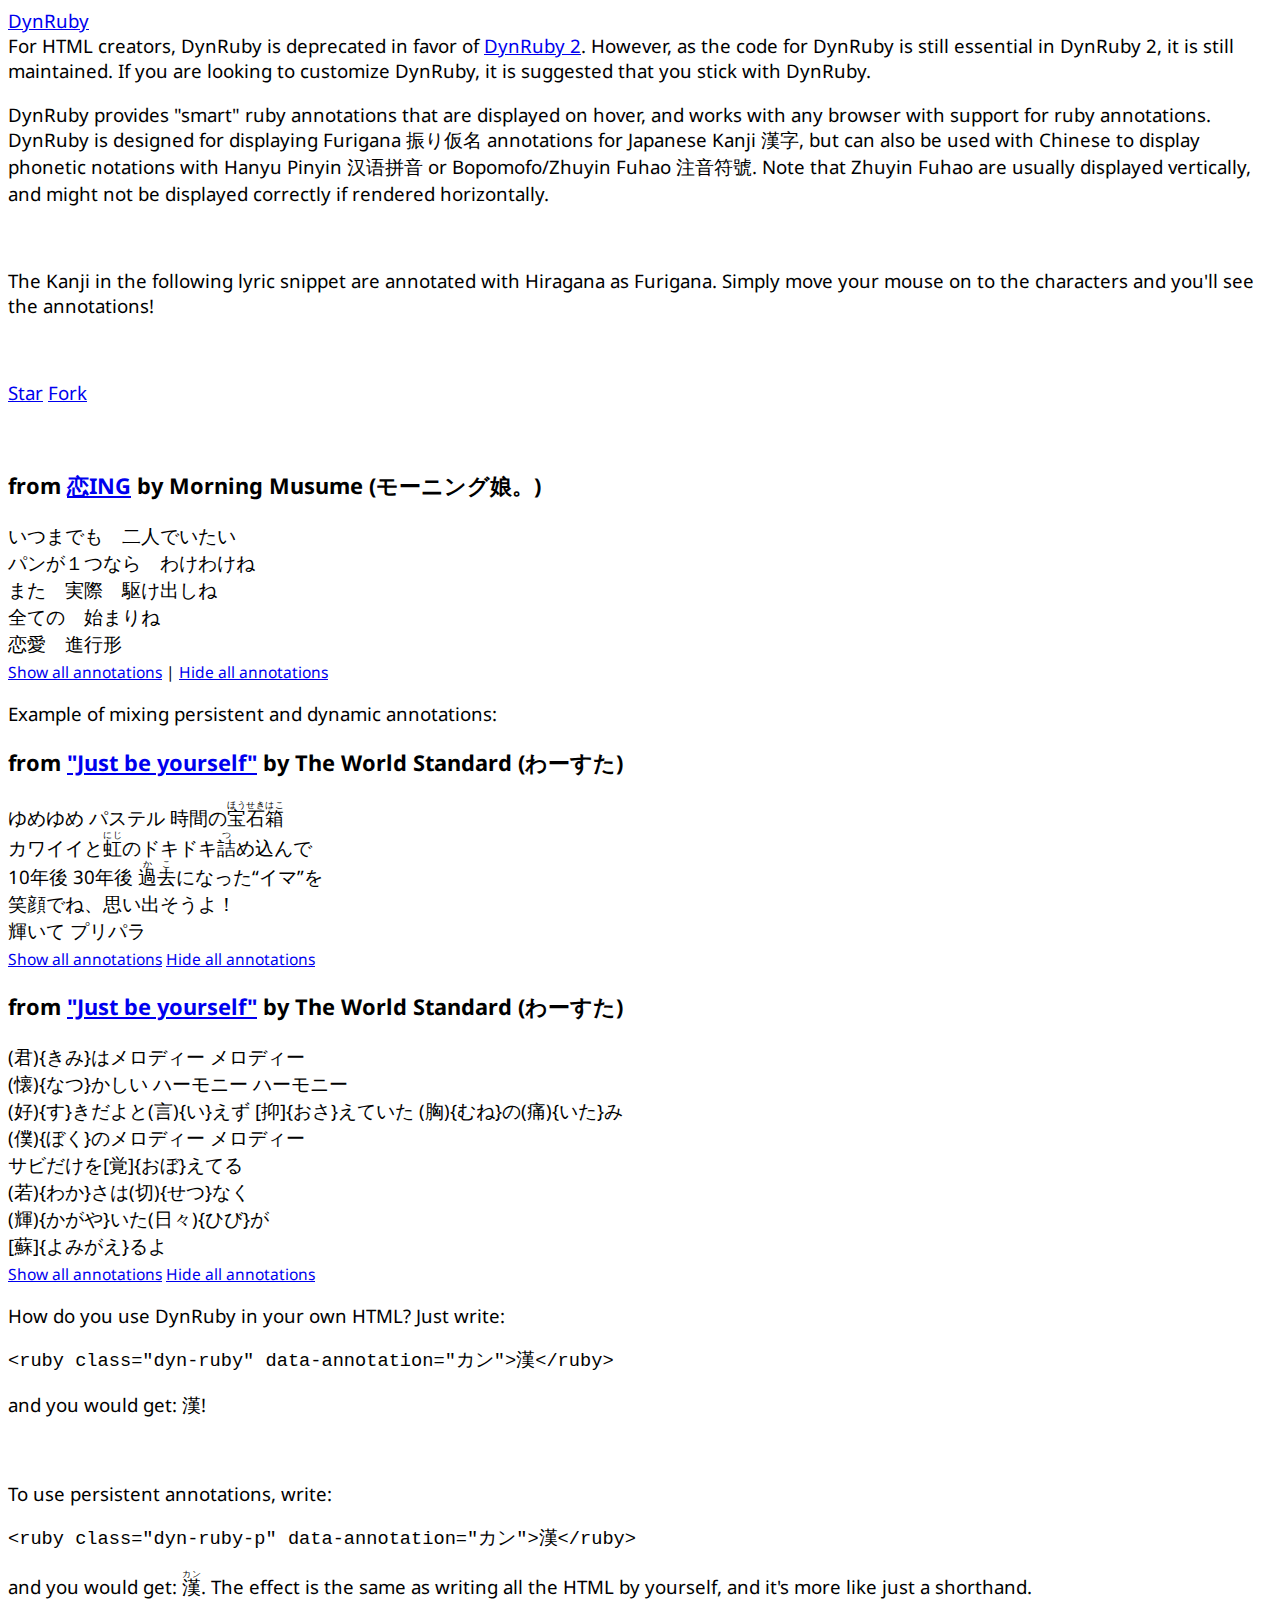
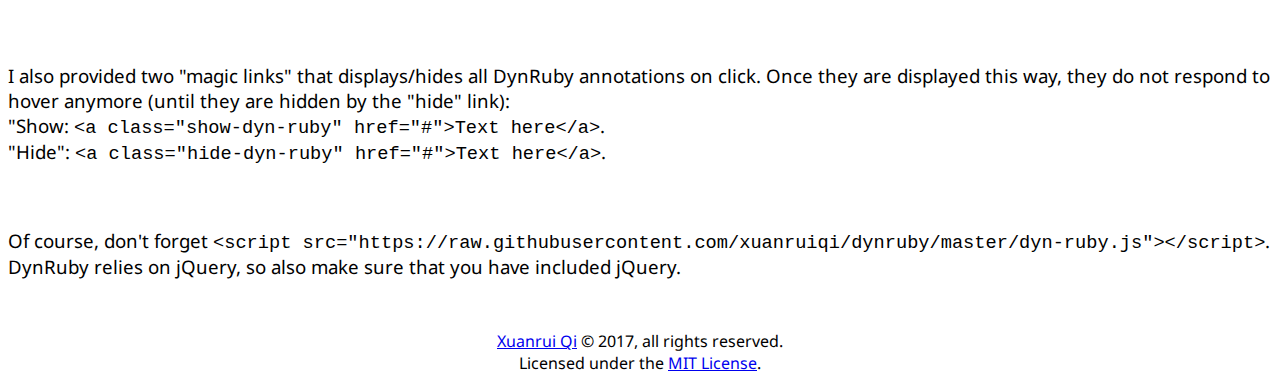
==== index-old.html @ 1e799075 "Major version update. We now have DynRuby 2." ====
<!--
   - Copyright(c) 2017 Xuanrui Qi
-->
<!DOCTYPE html>
<html>
<head>
  <meta http-equiv="Content-Type" content="text/html; charset=utf-8">
  <meta name="viewport" content="width=device-width, initial-scale=1">
  <title>DynRuby</title>
  <script src="https://ajax.googleapis.com/ajax/libs/jquery/3.1.0/jquery.min.js"></script>
  <link rel="stylesheet" href="https://bootswatch.com/cosmo/bootstrap.min.css">
  <!-- Latest compiled and minified JavaScript -->
  <script src="https://maxcdn.bootstrapcdn.com/bootstrap/3.3.7/js/bootstrap.min.js" integrity="sha384-Tc5IQib027qvyjSMfHjOMaLkfuWVxZxUPnCJA7l2mCWNIpG9mGCD8wGNIcPD7Txa" crossorigin="anonymous"></script>
  <link href="https://fonts.googleapis.com/css?family=Noto+Sans" rel="stylesheet">
  <script src="dyn-ruby.js"></script>
  <link rel="stylesheet" href="style.css">
</head>
<body>
  <nav class="navbar navbar-default">
    <div class="container">
      <header class="navbar-header"><a href="#" class="navbar-brand">DynRuby</a></header>
    </div>
  </nav>
  <div class="container">

    <div class="alert alert-warning" role="alert">
      For HTML creators, DynRuby is deprecated in favor of <a href="index.html">DynRuby 2</a>. However, as the code
      for DynRuby is still essential in DynRuby 2, it is still maintained. If you are looking
      to customize DynRuby, it is suggested that you stick with DynRuby.
    </div>


    <p>
      DynRuby provides "smart" ruby annotations that are displayed on hover, and works with any browser with support for ruby annotations.
      DynRuby is designed for displaying Furigana <ruby class="dyn-ruby" data-annotation="フリガナ">振り仮名</ruby> annotations for Japanese Kanji <ruby class="dyn-ruby" data-annotation="カンジ">漢字</ruby>,
      but can also be used with Chinese to display phonetic notations with Hanyu Pinyin <ruby class="dyn-ruby" data-annotation="hàn yǔ pīn yīn">汉语拼音</ruby> or Bopomofo/Zhuyin Fuhao
      <ruby class="dyn-ruby" data-annotation="ㄓㄨˋ一ㄣㄈㄨˊㄏㄠˋ">注音符號</ruby>. Note that Zhuyin Fuhao are usually displayed vertically, and might not be
      displayed correctly if rendered horizontally.
    </p><br>

    <p>
      The Kanji in the following lyric snippet are annotated with Hiragana as Furigana. Simply move your
      mouse on to the characters and you'll see the annotations!
    </p><br>

    <p>
      <a class="github-button" href="https://github.com/xuanruiqi/dynruby" data-icon="octicon-star" data-style="mega" data-count-href="/xuanruiqi/dynruby/stargazers" data-count-api="/repos/xuanruiqi/dynruby#stargazers_count" data-count-aria-label="# stargazers on GitHub" aria-label="Star xuanruiqi/dynruby on GitHub">Star</a>
      <a class="github-button" href="https://github.com/xuanruiqi/dynruby/fork" data-icon="octicon-repo-forked" data-style="mega" data-count-href="/xuanruiqi/dynruby/network" data-count-api="/repos/xuanruiqi/dynruby#forks_count" data-count-aria-label="# forks on GitHub" aria-label="Fork xuanruiqi/dynruby on GitHub">Fork</a>
    </p><br>

    <div id="koi-ing" class="panel panel-default">
      <div class="panel-heading">
        <h3 class="panel-title">from <a href="https://www.youtube.com/watch?v=b326lIBoaP8"><ruby class="dyn-ruby" data-annotation="こい">恋</ruby>ING</a>
        by Morning Musume (モーニング<ruby class="dyn-ruby" data-annotation="むすめ">娘</ruby>。)</h3>
      </div>
      <div class="panel-body">
        いつまでも　<ruby class="dyn-ruby" data-annotation="ふたり">二人</ruby>でいたい<br>
        パンが<ruby class="dyn-ruby" data-annotation="ひと">１</ruby>つなら　わけわけね<br>
        また　<ruby class="dyn-ruby" data-annotation="じっさい">実際</ruby>　<ruby class="dyn-ruby" data-annotation="か">駆</ruby>け<ruby class="dyn-ruby" data-annotation="だ">出</ruby>しね<br>
        <ruby class="dyn-ruby" data-annotation="すべ">全</ruby>ての　<ruby class="dyn-ruby" data-annotation="はじ">始</ruby>まりね<br>
        <ruby class="dyn-ruby" data-annotation="れんあい">恋愛</ruby>　<ruby class="dyn-ruby" data-annotation="しんこうけい">進行形</ruby><br>
        <small><a class="show-dyn-ruby" href="#">Show all annotations</a> | <a class="hide-dyn-ruby" href="#">Hide all annotations</a></small>
      </div>
    </div>

    <p>
      Example of mixing persistent and dynamic annotations:
    </p>

      <div id="just-be-yourself" class="panel panel-default">
      <div class="panel-heading">
        <h3 class="panel-title">from <a href="https://www.youtube.com/watch?v=b326lIBoaP8">"Just be yourself"</a>
        by The World Standard (わーすた)</h3>
      </div>
      <div class="panel-body">
        ゆめゆめ パステル <ruby class="dyn-ruby" data-annotation="じかん">時間</ruby>の<ruby class="dyn-ruby-p" data-annotation="ほうせきはこ">宝石箱</ruby><br>
        カワイイと<ruby class="dyn-ruby-p" data-annotation="にじ">虹</ruby>のドキドキ<ruby class="dyn-ruby-p" data-annotation="つ">詰</ruby>め<ruby class="dyn-ruby" data-annotation="こ">込</ruby>んで<br>
        <ruby class="dyn-ruby" data-annotation="じゅうねんご">10年後</ruby> <ruby class="dyn-ruby" data-annotation="さんじゅうねんご">30年後</ruby> <ruby class="dyn-ruby-p" data-annotation="かこ">過去</ruby>になった“イマ”を<br>
        <ruby class="dyn-ruby" data-annotation="えがお">笑顔</ruby>でね、<ruby class="dyn-ruby" data-annotation="おも">思</ruby>い<ruby class="dyn-ruby" data-annotation="だ">出</ruby>そうよ！<br>
        <ruby class="dyn-ruby" data-annotation="かがや">輝</ruby>いて プリパラ<br>
        <small><a class="show-dyn-ruby" href="#">Show all annotations</a> <a class="hide-dyn-ruby" href="#">Hide all annotations</a></small>
      </div>
    </div>

    <div id="just-be-yourself" class="panel panel-default">
    <div class="panel-heading">
      <h3 class="panel-title">from <a href="https://www.youtube.com/watch?v=b326lIBoaP8">"Just be yourself"</a>
      by The World Standard (わーすた)</h3>
    </div>
    <div class="panel-body ruby-block">
      (君){きみ}はメロディー メロディー<br>
      (懐){なつ}かしい ハーモニー ハーモニー<br>
      (好){す}きだよと(言){い}えず [抑]{おさ}えていた (胸){むね}の(痛){いた}み<br>
      (僕){ぼく}のメロディー メロディー<br>
      サビだけを[覚]{おぼ}えてる<br>
      (若){わか}さは(切){せつ}なく<br>
      (輝){かがや}いた(日々){ひび}が<br>
      [蘇]{よみがえ}るよ<br>
      <small><a class="show-dyn-ruby" href="#">Show all annotations</a> <a class="hide-dyn-ruby" href="#">Hide all annotations</a></small>
    </div>
  </div>

    <p>
      How do you use DynRuby in your own HTML? Just write: <pre><code class="language-html" data-lang="html">&lt;ruby class="dyn-ruby" data-annotation="カン"&gt;漢&lt;/ruby&gt;</code></pre>
      and you would get: <ruby class="dyn-ruby" data-annotation="カン">漢</ruby>!
    </p><br>

    <p>
      To use persistent annotations, write: <pre><code class="language-html" data-lang="html">&lt;ruby class="dyn-ruby-p" data-annotation="カン"&gt;漢&lt;/ruby&gt;</code></pre>
      and you would get: <ruby class="dyn-ruby-p" data-annotation="カン">漢</ruby>. The effect is the same as writing all
      the HTML by yourself, and it's more like just a shorthand.
    </p><br>

    <p>
      I also provided two "magic links" that displays/hides all DynRuby annotations on click. Once they are displayed this way,
      they do not respond to hover anymore (until they are hidden by the "hide" link):<br>
      "Show: <code class="language-html" data-lang="html">&lt;a class="show-dyn-ruby" href="#"&gt;Text here&lt;/a&gt;</code>.<br>
      "Hide": <code class="language-html" data-lang="html">&lt;a class="hide-dyn-ruby" href="#"&gt;Text here&lt;/a&gt;</code>.
    </p><br>

    <p>
      Of course, don't forget <code class="language-html" data-lang="html">&lt;script src="https://raw.githubusercontent.com/xuanruiqi/dynruby/master/dyn-ruby.js"&gt;&lt;/script&gt;</code>.
      DynRuby relies on jQuery, so also make sure that you have included jQuery.
    </p><br>

    <footer class="footer">
      <p>
        <a href="http://www.xuanruiqi.com">Xuanrui Qi</a> © 2017, all rights reserved.<br>
        Licensed under the <a href="https://github.com/xuanruiqi/dynruby/blob/master/LICENSE">MIT License</a>.
      </p>
    </footer>
  </div>

  <script async defer src="https://buttons.github.io/buttons.js"></script>

</body>
</html>
---- style.css ----
html {
  font-size: 100%;
  position: relative;
  min-height: 100%;
}

body {
    font-family: 'Noto Sans', sans-serif;
    font-size: 14pt;
    margin-bottom: 70px;
}

footer {
  position: absolute;
  right: 0;
  bottom: 0;
  left: 0;
  height: 70px;
  padding: 0.5em;
  text-align: center;
  font-size: 16px;
}
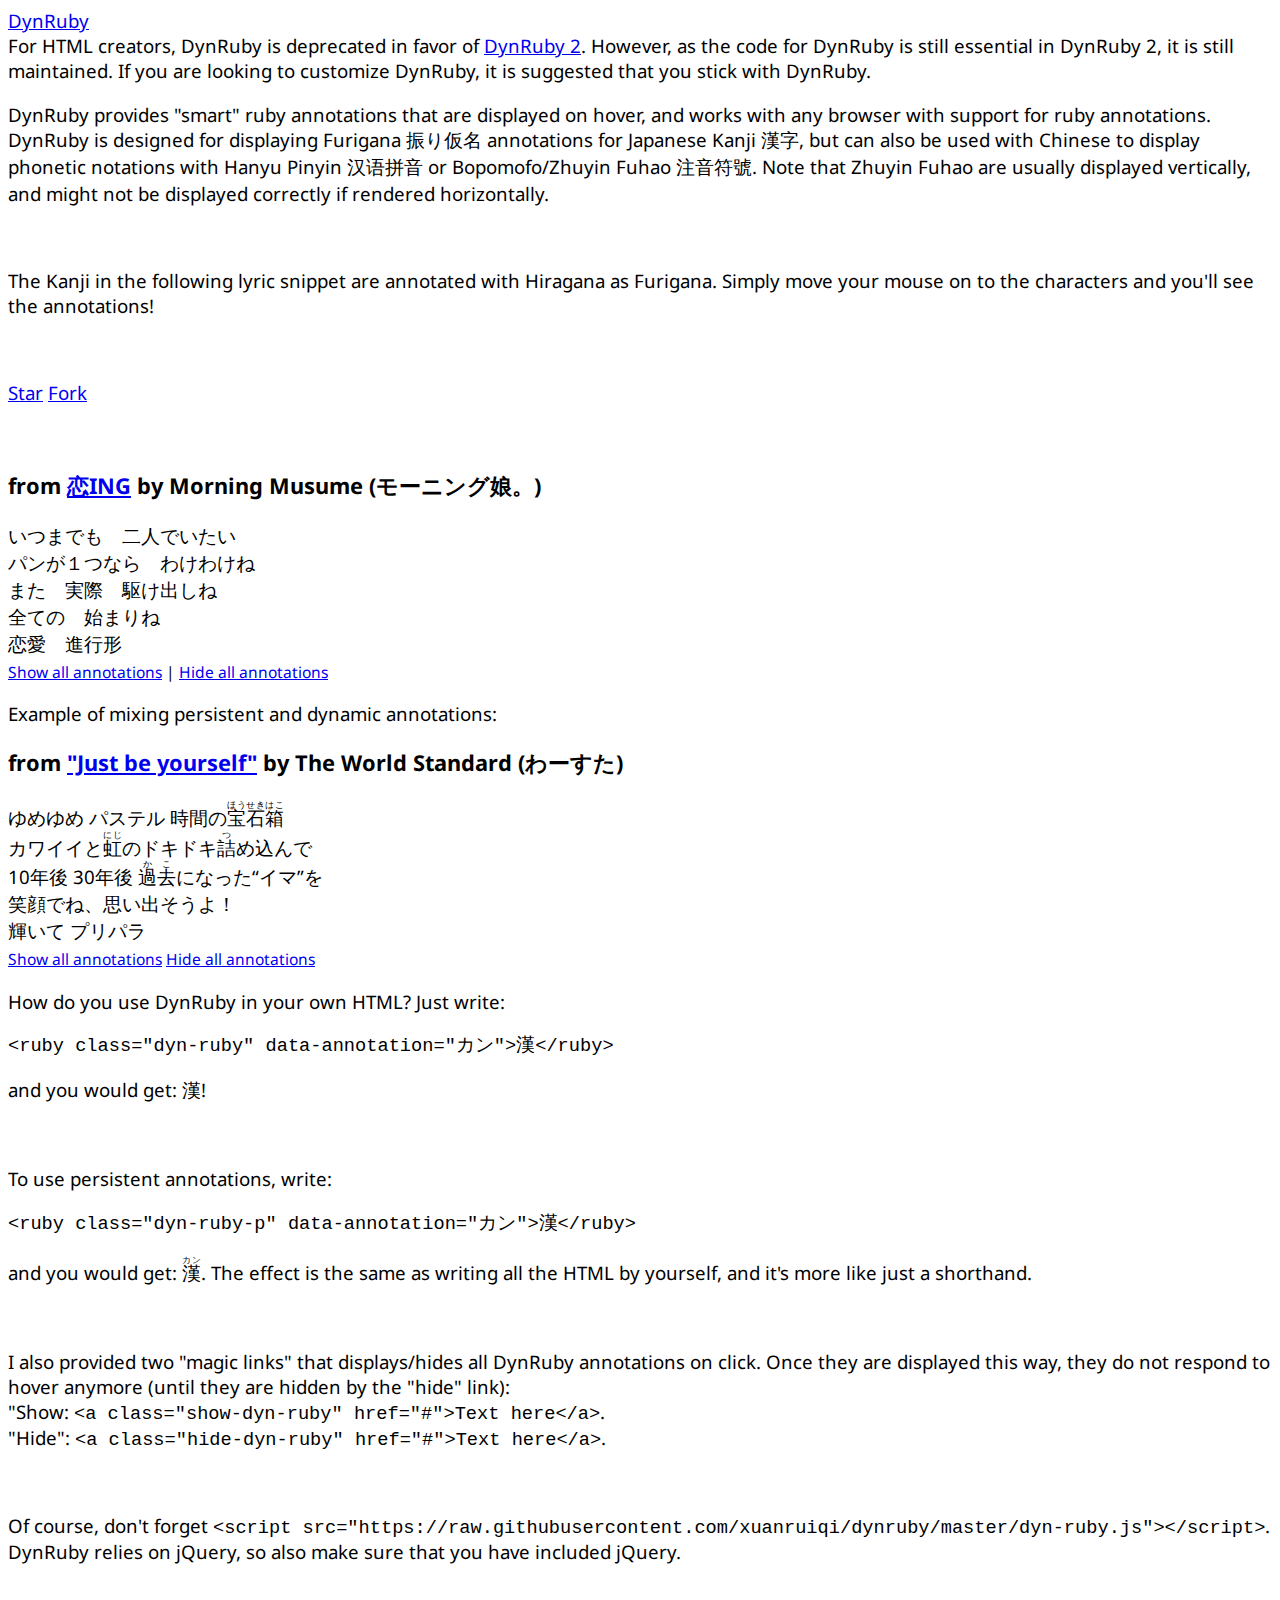
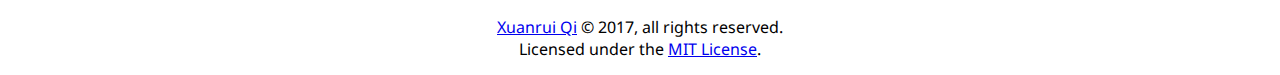
==== commit 2c64b785: "Some things shouldn't be in there" ====
--- a/index-old.html
+++ b/index-old.html
@@ -82,24 +82,6 @@
       </div>
     </div>
 
-    <div id="just-be-yourself" class="panel panel-default">
-    <div class="panel-heading">
-      <h3 class="panel-title">from <a href="https://www.youtube.com/watch?v=b326lIBoaP8">"Just be yourself"</a>
-      by The World Standard (わーすた)</h3>
-    </div>
-    <div class="panel-body ruby-block">
-      (君){きみ}はメロディー メロディー<br>
-      (懐){なつ}かしい ハーモニー ハーモニー<br>
-      (好){す}きだよと(言){い}えず [抑]{おさ}えていた (胸){むね}の(痛){いた}み<br>
-      (僕){ぼく}のメロディー メロディー<br>
-      サビだけを[覚]{おぼ}えてる<br>
-      (若){わか}さは(切){せつ}なく<br>
-      (輝){かがや}いた(日々){ひび}が<br>
-      [蘇]{よみがえ}るよ<br>
-      <small><a class="show-dyn-ruby" href="#">Show all annotations</a> <a class="hide-dyn-ruby" href="#">Hide all annotations</a></small>
-    </div>
-  </div>
-
     <p>
       How do you use DynRuby in your own HTML? Just write: <pre><code class="language-html" data-lang="html">&lt;ruby class="dyn-ruby" data-annotation="カン"&gt;漢&lt;/ruby&gt;</code></pre>
       and you would get: <ruby class="dyn-ruby" data-annotation="カン">漢</ruby>!
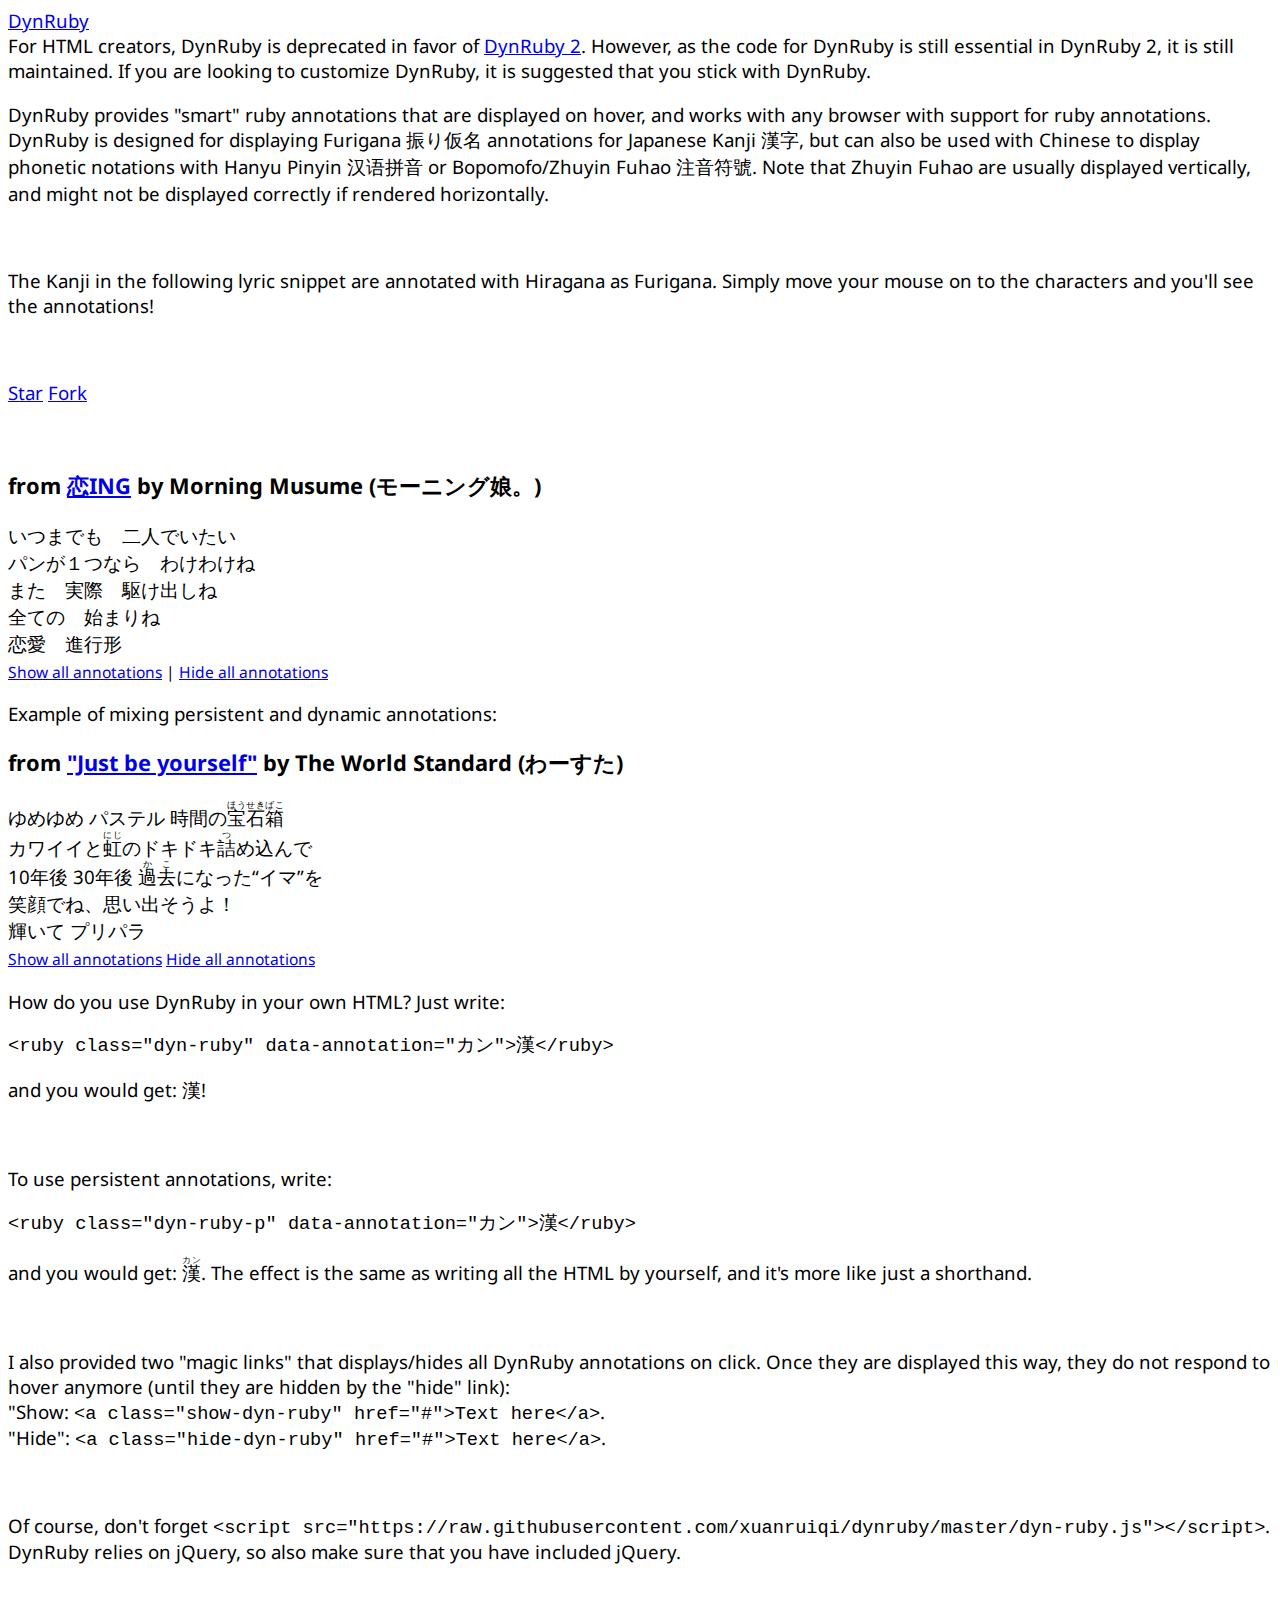
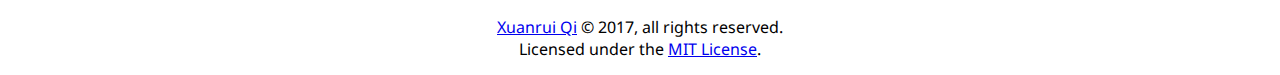
==== commit e587ba88: "Fix a typo" ====
--- a/index-old.html
+++ b/index-old.html
@@ -73,7 +73,7 @@
         by The World Standard (わーすた)</h3>
       </div>
       <div class="panel-body">
-        ゆめゆめ パステル <ruby class="dyn-ruby" data-annotation="じかん">時間</ruby>の<ruby class="dyn-ruby-p" data-annotation="ほうせきはこ">宝石箱</ruby><br>
+        ゆめゆめ パステル <ruby class="dyn-ruby" data-annotation="じかん">時間</ruby>の<ruby class="dyn-ruby-p" data-annotation="ほうせきばこ">宝石箱</ruby><br>
         カワイイと<ruby class="dyn-ruby-p" data-annotation="にじ">虹</ruby>のドキドキ<ruby class="dyn-ruby-p" data-annotation="つ">詰</ruby>め<ruby class="dyn-ruby" data-annotation="こ">込</ruby>んで<br>
         <ruby class="dyn-ruby" data-annotation="じゅうねんご">10年後</ruby> <ruby class="dyn-ruby" data-annotation="さんじゅうねんご">30年後</ruby> <ruby class="dyn-ruby-p" data-annotation="かこ">過去</ruby>になった“イマ”を<br>
         <ruby class="dyn-ruby" data-annotation="えがお">笑顔</ruby>でね、<ruby class="dyn-ruby" data-annotation="おも">思</ruby>い<ruby class="dyn-ruby" data-annotation="だ">出</ruby>そうよ！<br>
